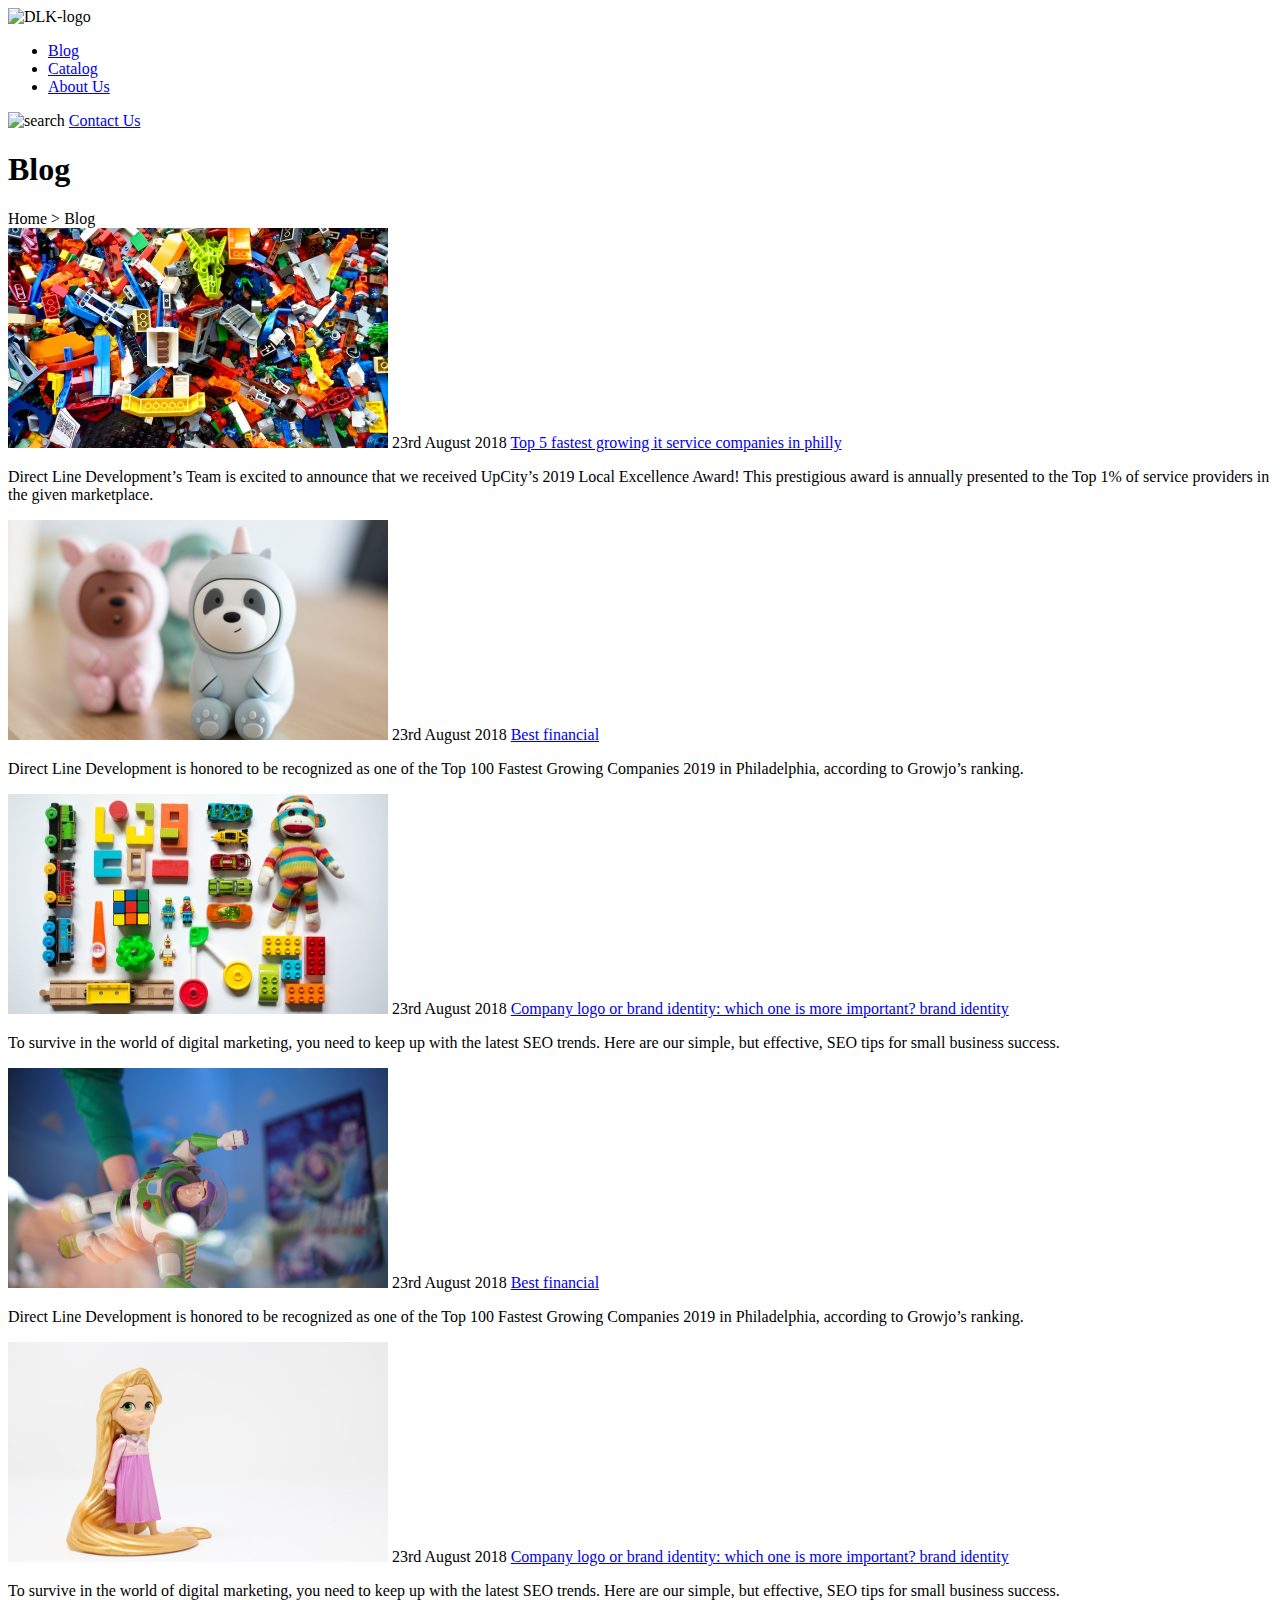
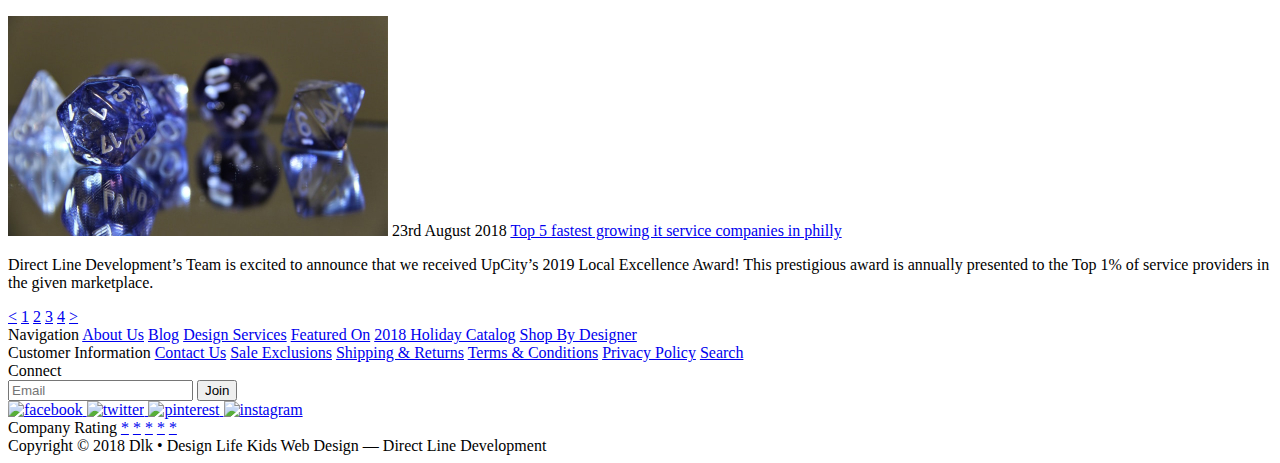
==== blog.html @ 51d2059e "blog + contact us pages" ====
<!DOCTYPE html>
<html lang="en">
<head>
    <meta charset="UTF-8">
    <title>Project</title>
</head>
<body>
    <header class="header">
        <img src="images/Union.png" alt="DLK-logo" class="header-logo">
        <nav class="header-navigation">
            <ul class="header-navigation-block">
                <li class="header-navigation-item"><a href="blog.html">Blog</a></li>
                <li class="header-navigation-item"><a href="catalog.html">Catalog</a></li>
                <li class="header-navigation-item"><a href="#">About Us</a></li>
            </ul>
        </nav>
        <img src="images/XMLID%201397.png" alt="search" class="header-link-img">
        <a href="contact-us.html" class="header-link">Contact Us</a>
    </header>
    <main class="main">
        <h1 class="main-headline">Blog</h1>
        <span class="main-breadcrumbs">
            <span class="main-breadcrumbs-item">Home</span>
            <span class="main-breadcrumbs-pointer">></span> <!--Временно обозначил стрелку с помощью >. Позднее заменю на свг элемент-->
            <span class="main-breadcrumbs-item">Blog</span>
        </span>
        <section class="main-blog">
            <div class="main-blog-list">
                <span class="main-blog-item">
                    <img src="images/blog-image1.jpg" alt="blog img" class="main-blog-item-img">
                    <span class="main-blog-item-date">23rd August 2018</span>
                    <a href="#" class="main-blog-item-headline">
                        Top 5 fastest growing it service companies in philly
                    </a>
                    <p class="main-blog-item-text">
                        Direct Line Development’s Team is excited to announce that we received UpCity’s 2019
                        Local Excellence Award! This prestigious award is annually presented to the Top 1% of service
                        providers in the given marketplace.
                    </p>
                </span>
                <span class="main-blog-item">
                    <img src="images/blog-image2.jpg" alt="blog img" class="main-blog-item-img">
                    <span class="main-blog-item-date">23rd August 2018</span>
                    <a href="#" class="main-blog-item-headline">
                        Best financial
                    </a>
                    <p class="main-blog-item-text">
                        Direct Line Development is honored to be recognized as one of the Top 100 Fastest Growing
                        Companies 2019 in Philadelphia, according to Growjo’s ranking.
                    </p>
                </span>
                <span class="main-blog-item">
                    <img src="images/blog-image3.jpg" alt="blog img" class="main-blog-item-img">
                    <span class="main-blog-item-date">23rd August 2018</span>
                    <a href="#" class="main-blog-item-headline">
                        Company logo or brand identity: which one is more important? brand identity
                    </a>
                    <p class="main-blog-item-text">
                        To survive in the world of digital marketing, you need to keep up with the latest SEO trends.
                        Here are our simple, but effective, SEO tips for small business success.
                    </p>
                </span>
                <span class="main-blog-item">
                    <img src="images/blog-image4.jpg" alt="blog img" class="main-blog-item-img">
                    <span class="main-blog-item-date">23rd August 2018</span>
                    <a href="#" class="main-blog-item-headline">
                        Best financial
                    </a>
                    <p class="main-blog-item-text">
                        Direct Line Development is honored to be recognized as one of the Top 100 Fastest Growing
                        Companies 2019 in Philadelphia, according to Growjo’s ranking.
                    </p>
                </span>
                <span class="main-blog-item">
                    <img src="images/blog-image5.jpg" alt="blog img" class="main-blog-item-img">
                    <span class="main-blog-item-date">23rd August 2018</span>
                    <a href="#" class="main-blog-item-headline">
                        Company logo or brand identity: which one is more important? brand identity
                    </a>
                    <p class="main-blog-item-text">
                        To survive in the world of digital marketing, you need to keep up with the latest SEO trends.
                        Here are our simple, but effective, SEO tips for small business success.
                    </p>
                </span>
                <span class="main-blog-item">
                    <img src="images/blog-image6.jpg" alt="blog img" class="main-blog-item-img">
                    <span class="main-blog-item-date">23rd August 2018</span>
                    <a href="#" class="main-blog-item-headline">
                        Top 5 fastest growing it service companies in philly
                    </a>
                    <p class="main-blog-item-text">
                        Direct Line Development’s Team is excited to announce that we received UpCity’s 2019
                        Local Excellence Award! This prestigious award is annually presented to the Top 1% of service
                        providers in the given marketplace.
                    </p>
                </span>
            </div>
            <span class="main-pagination">
                <a href="#" class="main-pagination-left-arrow"><</a> <!--Временно обозначил стрелку с помощью <. Позднее заменю на свг элемент-->
                <a href="#" class="main-pagination-item">1</a>
                <a href="#" class="main-pagination-item">2</a>
                <a href="#" class="main-pagination-item">3</a>
                <a href="#" class="main-pagination-item">4</a>
                <a href="#" class="main-right-arrow">></a> <!--Временно обозначил стрелку с помощью >. Позднее заменю на свг элемент-->
            </span>
        </section>
    </main>
    <footer class="footer">
        <div class="footer-main-block">
            <div class="footer-main-block-navigation">
                <span class="footer-main-block-navigation-headline">Navigation</span>
                    <span class="footer-main-block-navigation-list">
                        <a href="#" class="footer-main-block-navigation-item">About Us</a>
                        <a href="#" class="footer-main-block-navigation-item">Blog</a>
                        <a href="#" class="footer-main-block-navigation-item">Design Services</a>
                        <a href="#" class="footer-main-block-navigation-item">Featured On</a>
                        <a href="#" class="footer-main-block-navigation-item">2018 Holiday Catalog</a>
                        <a href="#" class="footer-main-block-navigation-item">Shop By Designer</a>
                    </span>
            </div>
            <div class="footer-main-block-customer-information">
                <span class="footer-main-block-customer-information-headline">Customer Information</span>
                    <span class="footer-main-block-customer-information-list">
                        <a href="#" class="footer-main-block-customer-information-item">Contact Us</a>
                        <a href="#" class="footer-main-block-customer-information-item">Sale Exclusions</a>
                        <a href="#" class="footer-main-block-customer-information-item">Shipping & Returns</a>
                        <a href="#" class="footer-main-block-customer-information-item">Terms & Conditions</a>
                        <a href="#" class="footer-main-block-customer-information-item">Privacy Policy</a>
                        <a href="#" class="footer-main-block-customer-information-item">Search</a>
                    </span>
            </div>
            <div class="footer-main-block-connect">
                <span class="footer-main-block-connect-headline">Connect</span>
                <form action="#" class="footer-main-block-connect-form">
                    <label for="email"></label>
                    <input type="email" placeholder="Email" class="footer-main-block-connect-input"
                           id="email" name="Email">
                    <button class="footer-main-block-connect-button">Join</button>
                    <div class="footer-main-block-connect-links">
                        <a href="https://www.facebook.com/" class="footer-main-block-connect-links-item">
                            <img src="#" alt="facebook" class="footer-main-block-connect-links-img">
                        </a>
                        <a href="https://twitter.com/explore" class="footer-main-block-connect-links-item">
                            <img src="#" alt="twitter" class="footer-main-block-connect-links-img">
                        </a>
                        <a href="https://pinterest.com" class="footer-main-block-connect-links-item">
                            <img src="#" alt="pinterest" class="footer-main-block-connect-links-img">
                        </a>
                        <a href="https://www.instagram.com/" class="footer-main-block-connect-links-item">
                            <img src="#" alt="instagram" class="footer-main-block-connect-links-img">
                        </a>
                    </div>
                </form>
            </div>
        </div>
        <div class="footer-additional-block">
            <div class="footer-additional-block-rating">
                <span class="footer-additional-block-rating-headline">Company Rating</span>
                <a href="#" class="footer-additional-block-rating-item">*</a>
                <a href="#" class="footer-additional-block-rating-item">*</a>
                <a href="#" class="footer-additional-block-rating-item">*</a>
                <a href="#" class="footer-additional-block-rating-item">*</a>
                <a href="#" class="footer-additional-block-rating-item">*</a>
            </div>
            <span class="footer-additional-block-copyright">Copyright © 2018 Dlk • Design Life Kids</span>
            <span class="footer-additional-block-developers">Web Design — Direct Line Development</span>
        </div>
    </footer>
</body>
</html>
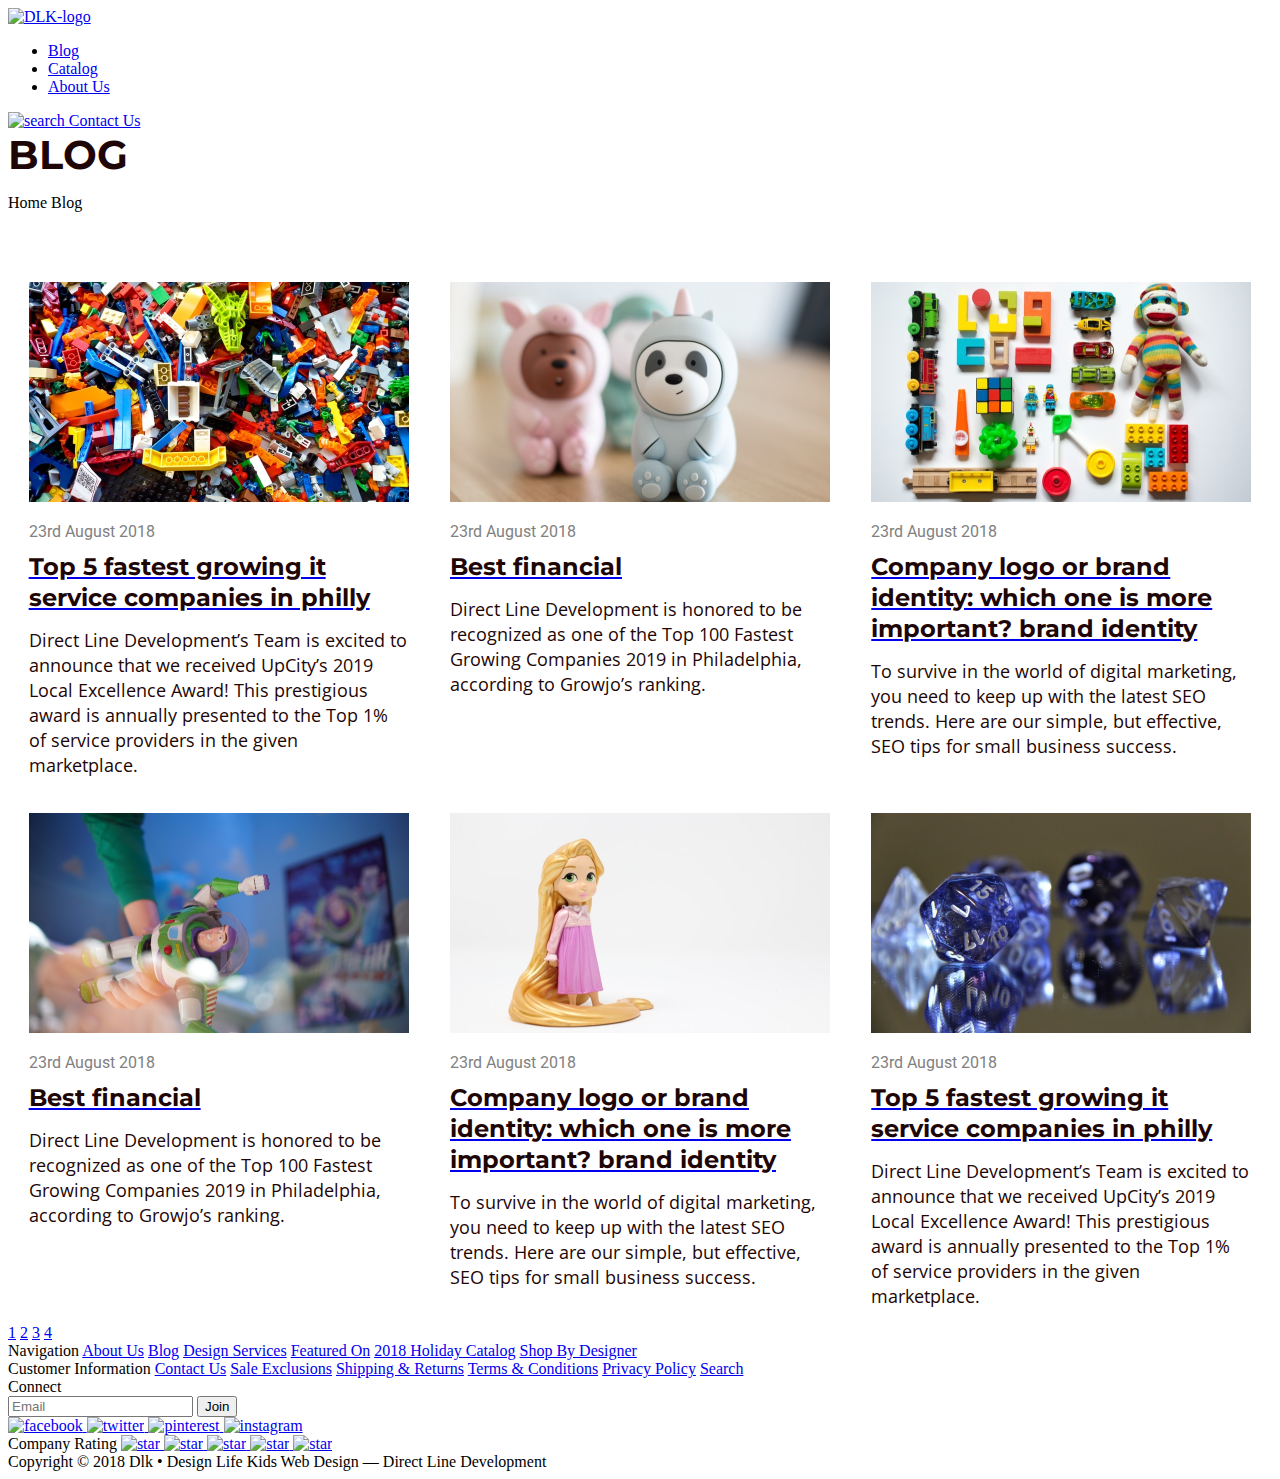
==== commit 1bfa432d: "vnes izmeneniya soglasno w3c" ====
--- a/blog.html
+++ b/blog.html
@@ -3,167 +3,206 @@
 <head>
     <meta charset="UTF-8">
     <title>Project</title>
+    <link rel="stylesheet" href="styles/pages/blog.css">
+    <link href="https://fonts.googleapis.com/css2?family=Montserrat:wght@700&family=Open+Sans&display=swap" rel="stylesheet">
+    <link href="https://fonts.googleapis.com/css2?family=Montserrat+Subrayada:wght@700&display=swap" rel="stylesheet">
+    <link href="https://fonts.googleapis.com/css2?family=Crimson+Text:ital@1&display=swap" rel="stylesheet">
+    <link href="https://fonts.googleapis.com/css2?family=Roboto&display=swap" rel="stylesheet">
 </head>
 <body>
-    <header class="header">
-        <img src="images/Union.png" alt="DLK-logo" class="header-logo">
-        <nav class="header-navigation">
-            <ul class="header-navigation-block">
-                <li class="header-navigation-item"><a href="blog.html">Blog</a></li>
-                <li class="header-navigation-item"><a href="catalog.html">Catalog</a></li>
-                <li class="header-navigation-item"><a href="#">About Us</a></li>
-            </ul>
-        </nav>
-        <img src="images/XMLID%201397.png" alt="search" class="header-link-img">
-        <a href="contact-us.html" class="header-link">Contact Us</a>
+    <header class="grid">
+        <div class="header">
+            <div class="header-navigation">
+                <a class="header-logo-link" href="index.html">
+                    <img src="images/Union.png" alt="DLK-logo" class="header-logo">
+                </a>
+                <nav>
+                    <ul class="header-navigation-block">
+                        <li class="header-navigation-item"><a href="blog.html">Blog</a></li>
+                        <li class="header-navigation-item"><a href="catalog.html">Catalog</a></li>
+                        <li class="header-navigation-item"><a href="#">About Us</a></li>
+                    </ul>
+                </nav>
+            </div>
+            <a href="contact-us.html" class="header-link">
+                <img src="images/XMLID%201397.png" alt="search" class="header-link-img">
+                Contact Us
+            </a>
+        </div>
     </header>
-    <main class="main">
+    <main class="main grid">
         <h1 class="main-headline">Blog</h1>
         <span class="main-breadcrumbs">
             <span class="main-breadcrumbs-item">Home</span>
-            <span class="main-breadcrumbs-pointer">></span> <!--Временно обозначил стрелку с помощью >. Позднее заменю на свг элемент-->
+            <span class="main-breadcrumbs-pointer"></span>
             <span class="main-breadcrumbs-item">Blog</span>
         </span>
         <section class="main-blog">
             <div class="main-blog-list">
-                <span class="main-blog-item">
+                <div class="main-blog-item">
                     <img src="images/blog-image1.jpg" alt="blog img" class="main-blog-item-img">
                     <span class="main-blog-item-date">23rd August 2018</span>
                     <a href="#" class="main-blog-item-headline">
-                        Top 5 fastest growing it service companies in philly
+                        <h4 class="main-blog-item-headline-text">
+                            Top 5 fastest growing it service companies in philly
+                        </h4>
                     </a>
                     <p class="main-blog-item-text">
                         Direct Line Development’s Team is excited to announce that we received UpCity’s 2019
                         Local Excellence Award! This prestigious award is annually presented to the Top 1% of service
                         providers in the given marketplace.
                     </p>
-                </span>
-                <span class="main-blog-item">
+                </div>
+                <div class="main-blog-item">
                     <img src="images/blog-image2.jpg" alt="blog img" class="main-blog-item-img">
                     <span class="main-blog-item-date">23rd August 2018</span>
                     <a href="#" class="main-blog-item-headline">
-                        Best financial
+                        <h4 class="main-blog-item-headline-text">
+                            Best financial
+                        </h4>
                     </a>
                     <p class="main-blog-item-text">
                         Direct Line Development is honored to be recognized as one of the Top 100 Fastest Growing
                         Companies 2019 in Philadelphia, according to Growjo’s ranking.
                     </p>
-                </span>
-                <span class="main-blog-item">
+                </div>
+                <div class="main-blog-item">
                     <img src="images/blog-image3.jpg" alt="blog img" class="main-blog-item-img">
                     <span class="main-blog-item-date">23rd August 2018</span>
                     <a href="#" class="main-blog-item-headline">
-                        Company logo or brand identity: which one is more important? brand identity
+                        <h4 class="main-blog-item-headline-text">
+                            Company logo or brand identity: which one is more important? brand identity
+                        </h4>
                     </a>
                     <p class="main-blog-item-text">
                         To survive in the world of digital marketing, you need to keep up with the latest SEO trends.
                         Here are our simple, but effective, SEO tips for small business success.
                     </p>
-                </span>
-                <span class="main-blog-item">
+                </div>
+                <div class="main-blog-item">
                     <img src="images/blog-image4.jpg" alt="blog img" class="main-blog-item-img">
                     <span class="main-blog-item-date">23rd August 2018</span>
                     <a href="#" class="main-blog-item-headline">
-                        Best financial
+                        <h4 class="main-blog-item-headline-text">
+                            Best financial
+                        </h4>
                     </a>
                     <p class="main-blog-item-text">
                         Direct Line Development is honored to be recognized as one of the Top 100 Fastest Growing
                         Companies 2019 in Philadelphia, according to Growjo’s ranking.
                     </p>
-                </span>
-                <span class="main-blog-item">
+                </div>
+                <div class="main-blog-item">
                     <img src="images/blog-image5.jpg" alt="blog img" class="main-blog-item-img">
                     <span class="main-blog-item-date">23rd August 2018</span>
                     <a href="#" class="main-blog-item-headline">
-                        Company logo or brand identity: which one is more important? brand identity
+                        <h4 class="main-blog-item-headline-text">
+                            Company logo or brand identity: which one is more important? brand identity
+                        </h4>
                     </a>
                     <p class="main-blog-item-text">
                         To survive in the world of digital marketing, you need to keep up with the latest SEO trends.
                         Here are our simple, but effective, SEO tips for small business success.
                     </p>
-                </span>
-                <span class="main-blog-item">
+                </div>
+                <div class="main-blog-item">
                     <img src="images/blog-image6.jpg" alt="blog img" class="main-blog-item-img">
                     <span class="main-blog-item-date">23rd August 2018</span>
                     <a href="#" class="main-blog-item-headline">
-                        Top 5 fastest growing it service companies in philly
+                        <h4 class="main-blog-item-headline-text">
+                            Top 5 fastest growing it service companies in philly
+                        </h4>
                     </a>
                     <p class="main-blog-item-text">
                         Direct Line Development’s Team is excited to announce that we received UpCity’s 2019
                         Local Excellence Award! This prestigious award is annually presented to the Top 1% of service
                         providers in the given marketplace.
                     </p>
+                </div>
+            </div>
+            <span class="main-pagination">
+                <a href="#" class="main-pagination-left-arrow"></a>
+                <span class="main-pagination-list">
+                    <a href="#" class="main-pagination-item">1</a>
+                    <a href="#" class="main-pagination-item">2</a>
+                    <a href="#" class="main-pagination-item">3</a>
+                    <a href="#" class="main-pagination-item">4</a>
                 </span>
-            </div>
-            <span class="main-pagination">
-                <a href="#" class="main-pagination-left-arrow"><</a> <!--Временно обозначил стрелку с помощью <. Позднее заменю на свг элемент-->
-                <a href="#" class="main-pagination-item">1</a>
-                <a href="#" class="main-pagination-item">2</a>
-                <a href="#" class="main-pagination-item">3</a>
-                <a href="#" class="main-pagination-item">4</a>
-                <a href="#" class="main-right-arrow">></a> <!--Временно обозначил стрелку с помощью >. Позднее заменю на свг элемент-->
+                <a href="#" class="main-pagination-right-arrow"></a>
             </span>
         </section>
     </main>
     <footer class="footer">
-        <div class="footer-main-block">
-            <div class="footer-main-block-navigation">
-                <span class="footer-main-block-navigation-headline">Navigation</span>
+        <div class="grid">
+            <div class="footer-main-block">
+                <div class="footer-main-block-navigation">
+                    <span class="footer-main-block-navigation-headline">Navigation</span>
                     <span class="footer-main-block-navigation-list">
-                        <a href="#" class="footer-main-block-navigation-item">About Us</a>
-                        <a href="#" class="footer-main-block-navigation-item">Blog</a>
-                        <a href="#" class="footer-main-block-navigation-item">Design Services</a>
-                        <a href="#" class="footer-main-block-navigation-item">Featured On</a>
-                        <a href="#" class="footer-main-block-navigation-item">2018 Holiday Catalog</a>
-                        <a href="#" class="footer-main-block-navigation-item">Shop By Designer</a>
-                    </span>
-            </div>
-            <div class="footer-main-block-customer-information">
-                <span class="footer-main-block-customer-information-headline">Customer Information</span>
+                            <a href="#" class="footer-main-block-navigation-item">About Us</a>
+                            <a href="#" class="footer-main-block-navigation-item">Blog</a>
+                            <a href="#" class="footer-main-block-navigation-item">Design Services</a>
+                            <a href="#" class="footer-main-block-navigation-item">Featured On</a>
+                            <a href="#" class="footer-main-block-navigation-item">2018 Holiday Catalog</a>
+                            <a href="#" class="footer-main-block-navigation-item">Shop By Designer</a>
+                        </span>
+                </div>
+                <div class="footer-main-block-customer-information">
+                    <span class="footer-main-block-customer-information-headline">Customer Information</span>
                     <span class="footer-main-block-customer-information-list">
-                        <a href="#" class="footer-main-block-customer-information-item">Contact Us</a>
-                        <a href="#" class="footer-main-block-customer-information-item">Sale Exclusions</a>
-                        <a href="#" class="footer-main-block-customer-information-item">Shipping & Returns</a>
-                        <a href="#" class="footer-main-block-customer-information-item">Terms & Conditions</a>
-                        <a href="#" class="footer-main-block-customer-information-item">Privacy Policy</a>
-                        <a href="#" class="footer-main-block-customer-information-item">Search</a>
-                    </span>
-            </div>
-            <div class="footer-main-block-connect">
-                <span class="footer-main-block-connect-headline">Connect</span>
-                <form action="#" class="footer-main-block-connect-form">
-                    <label for="email"></label>
-                    <input type="email" placeholder="Email" class="footer-main-block-connect-input"
-                           id="email" name="Email">
-                    <button class="footer-main-block-connect-button">Join</button>
+                            <a href="#" class="footer-main-block-customer-information-item">Contact Us</a>
+                            <a href="#" class="footer-main-block-customer-information-item">Sale Exclusions</a>
+                            <a href="#" class="footer-main-block-customer-information-item">Shipping & Returns</a>
+                            <a href="#" class="footer-main-block-customer-information-item">Terms & Conditions</a>
+                            <a href="#" class="footer-main-block-customer-information-item">Privacy Policy</a>
+                            <a href="#" class="footer-main-block-customer-information-item">Search</a>
+                        </span>
+                </div>
+                <div class="footer-main-block-connect">
+                    <span class="footer-main-block-connect-headline">Connect</span>
+                    <form action="#" class="footer-main-block-connect-form">
+                        <label for="email"></label>
+                        <input type="email" placeholder="Email" class="footer-main-block-connect-input"
+                               id="email" name="Email">
+                        <button class="footer-main-block-connect-button">Join</button>
+                    </form>
                     <div class="footer-main-block-connect-links">
                         <a href="https://www.facebook.com/" class="footer-main-block-connect-links-item">
-                            <img src="#" alt="facebook" class="footer-main-block-connect-links-img">
+                            <img src="images/svg/Facebook.svg" alt="facebook" class="footer-main-block-connect-links-img">
                         </a>
                         <a href="https://twitter.com/explore" class="footer-main-block-connect-links-item">
-                            <img src="#" alt="twitter" class="footer-main-block-connect-links-img">
+                            <img src="images/svg/Twitter.svg" alt="twitter" class="footer-main-block-connect-links-img">
                         </a>
                         <a href="https://pinterest.com" class="footer-main-block-connect-links-item">
-                            <img src="#" alt="pinterest" class="footer-main-block-connect-links-img">
+                            <img src="images/svg/Pinterest.svg" alt="pinterest" class="footer-main-block-connect-links-img">
                         </a>
                         <a href="https://www.instagram.com/" class="footer-main-block-connect-links-item">
-                            <img src="#" alt="instagram" class="footer-main-block-connect-links-img">
+                            <img src="images/svg/Instagram.svg" alt="instagram" class="footer-main-block-connect-links-img">
                         </a>
                     </div>
-                </form>
-            </div>
-        </div>
-        <div class="footer-additional-block">
-            <div class="footer-additional-block-rating">
-                <span class="footer-additional-block-rating-headline">Company Rating</span>
-                <a href="#" class="footer-additional-block-rating-item">*</a>
-                <a href="#" class="footer-additional-block-rating-item">*</a>
-                <a href="#" class="footer-additional-block-rating-item">*</a>
-                <a href="#" class="footer-additional-block-rating-item">*</a>
-                <a href="#" class="footer-additional-block-rating-item">*</a>
-            </div>
-            <span class="footer-additional-block-copyright">Copyright © 2018 Dlk • Design Life Kids</span>
-            <span class="footer-additional-block-developers">Web Design — Direct Line Development</span>
+                </div>
+            </div>
+            <div class="footer-additional-block">
+                <div class="footer-additional-block-rating">
+                    <span class="footer-additional-block-rating-headline">Company Rating</span>
+                    <a href="#" class="footer-additional-block-rating-item">
+                        <img src="images/svg/Star.svg" alt="star">
+                    </a>
+                    <a href="#" class="footer-additional-block-rating-item">
+                        <img src="images/svg/Star.svg" alt="star">
+                    </a>
+                    <a href="#" class="footer-additional-block-rating-item">
+                        <img src="images/svg/Star.svg" alt="star">
+                    </a>
+                    <a href="#" class="footer-additional-block-rating-item">
+                        <img src="images/svg/Star.svg" alt="star">
+                    </a>
+                    <a href="#" class="footer-additional-block-rating-item">
+                        <img src="images/svg/Star.svg" alt="star">
+                    </a>
+                </div>
+                <span class="footer-additional-block-copyright">Copyright © 2018 Dlk • Design Life Kids</span>
+                <span class="footer-additional-block-developers">Web Design — Direct Line Development</span>
+            </div>
         </div>
     </footer>
 </body>
--- a/styles/pages/blog.css
+++ b/styles/pages/blog.css
@@ -0,0 +1,97 @@
+@import "../blocks/body.css";
+@import "../blocks/header.css";
+@import "../blocks/footer.css";
+@import "../blocks/main.css";
+@import "../blocks/grid.css";
+@import "../blocks/breadcrumbs.css";
+@import "../blocks/pagination.css";
+
+.main-headline {
+    margin: 0px 0px 15px;
+
+    font-family: Montserrat;
+    font-style: normal;
+    font-weight: bold;
+    font-size: 40px;
+    line-height: 49px;
+
+    text-transform: uppercase;
+
+    color: #1E0606;
+}
+
+.main-blog {
+    margin-top: 50px;
+}
+
+.main-blog-list {
+    display: flex;
+    flex-direction: row;
+    flex-wrap: wrap;
+    align-content: stretch;
+}
+
+.main-blog-item {
+    display: flex;
+    flex-direction: column;
+    width: 380px;
+    height: 491px;
+    margin: 20px auto;
+}
+
+.main-blog-item-img {
+    width: 380px;
+    height: 220px;
+    margin-bottom: 20px;
+}
+
+.main-blog-item-date {
+    margin-bottom: 10px;
+
+    font-family: Roboto;
+    font-style: normal;
+    font-weight: normal;
+    font-size: 16px;
+    line-height: 19px;
+
+    color: #818181;
+}
+
+.main-blog-item-headline {
+    margin-bottom: 15px;
+}
+
+.main-blog-item-headline-text {
+    margin: 0;
+
+    font-family: Montserrat;
+    text-decoration: none;
+    font-style: normal;
+    font-weight: bold;
+    font-size: 24px;
+    line-height: 31px;
+
+    color: #1E0606;
+}
+
+.main-blog-item-text {
+    margin: 0px;
+
+    font-family: Open Sans;
+    font-style: normal;
+    font-weight: normal;
+    font-size: 18px;
+    line-height: 25px;
+
+    color: #1E0606;
+}
+
+.main-blog-item-headline:hover {
+    font-family: Montserrat;
+    font-style: normal;
+    font-weight: bold;
+    font-size: 24px;
+    line-height: 31px;
+
+    text-decoration-line: underline;
+}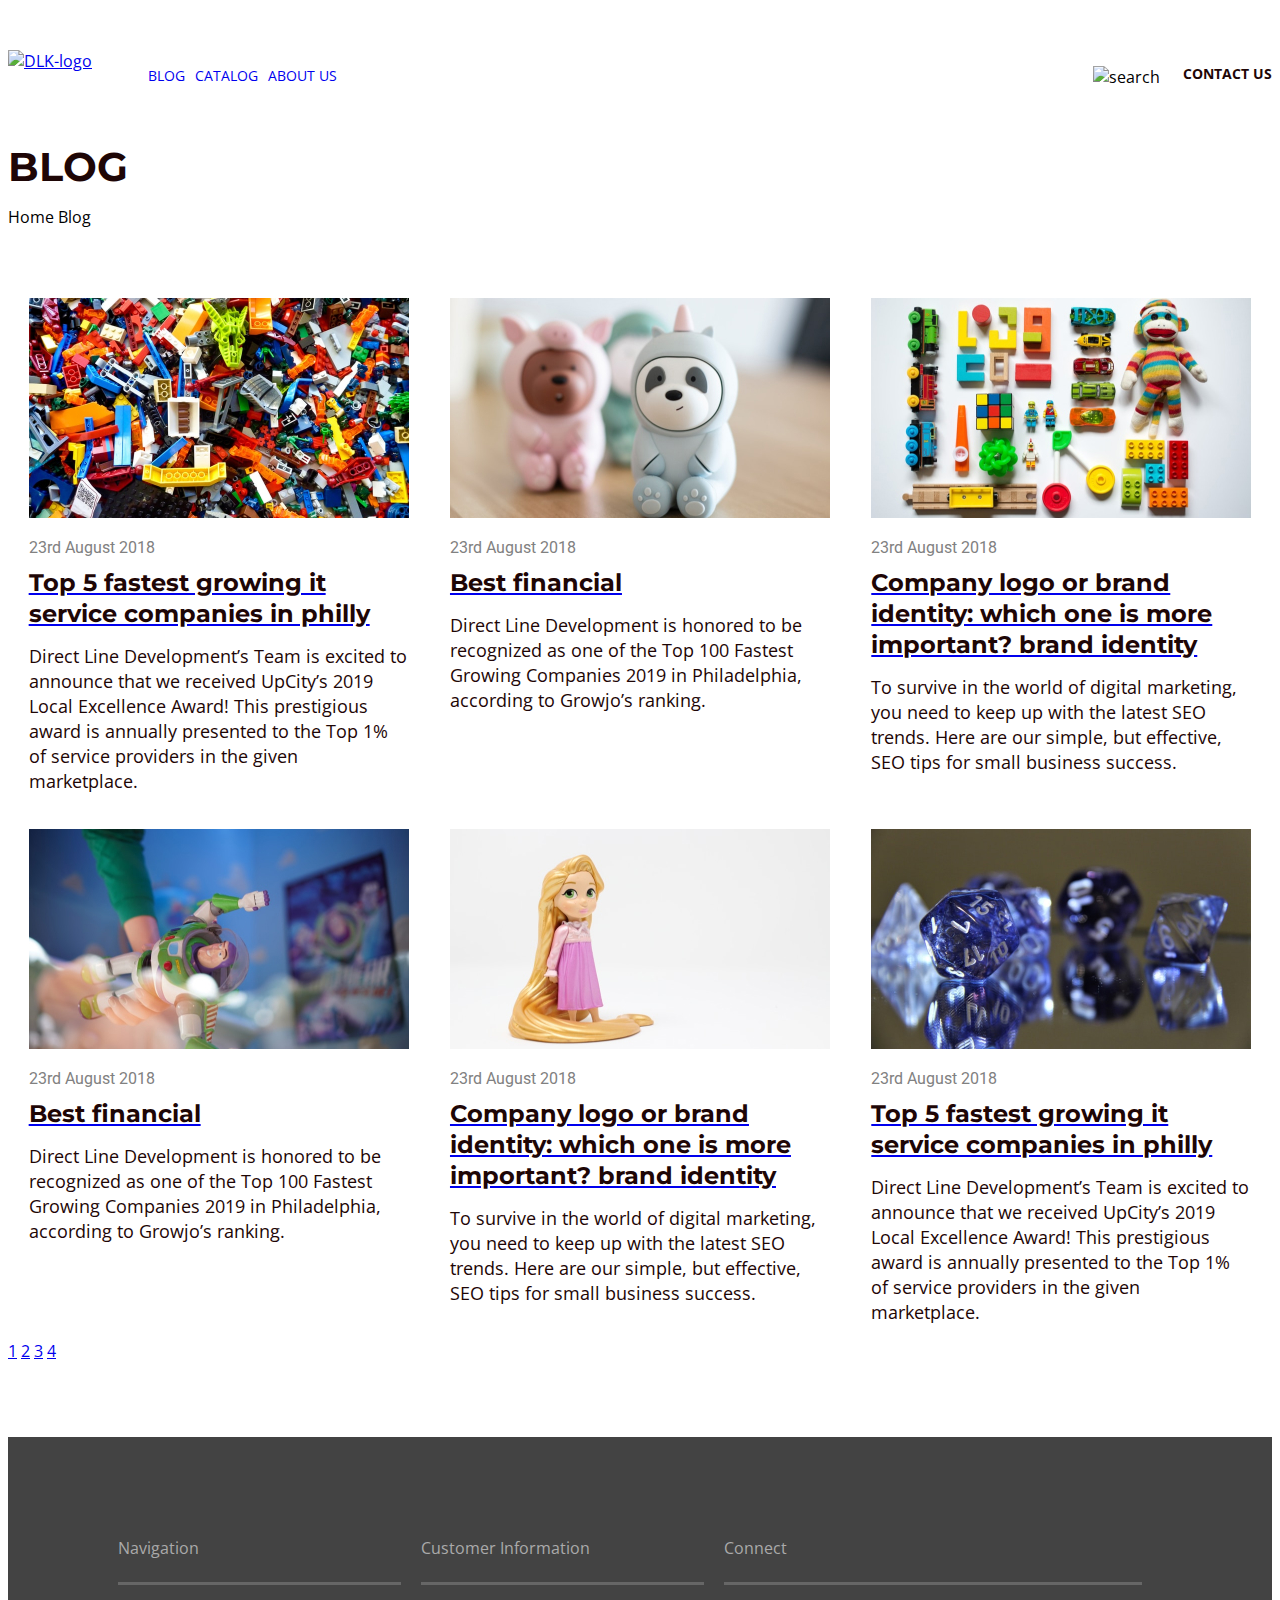
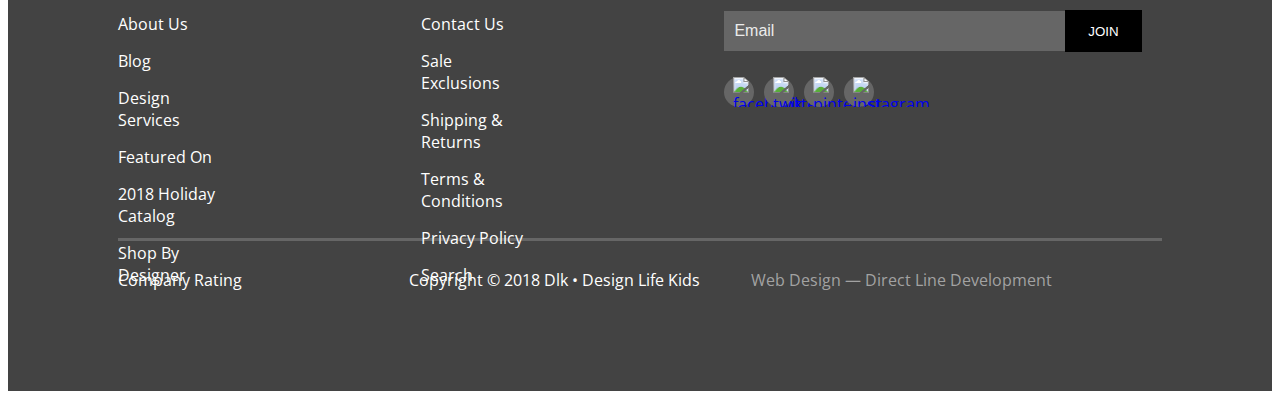
==== commit 1a396e74: "dopolnil i vnes izmeneniya po semantike" ====
--- a/blog.html
+++ b/blog.html
@@ -2,7 +2,7 @@
 <html lang="en">
 <head>
     <meta charset="UTF-8">
-    <title>Project</title>
+    <title>Blog</title>
     <link rel="stylesheet" href="styles/pages/blog.css">
     <link href="https://fonts.googleapis.com/css2?family=Montserrat:wght@700&family=Open+Sans&display=swap" rel="stylesheet">
     <link href="https://fonts.googleapis.com/css2?family=Montserrat+Subrayada:wght@700&display=swap" rel="stylesheet">
@@ -24,10 +24,12 @@
                     </ul>
                 </nav>
             </div>
-            <a href="contact-us.html" class="header-link">
+            <div class="header-link-block">
                 <img src="images/XMLID%201397.png" alt="search" class="header-link-img">
-                Contact Us
-            </a>
+                <a href="contact-us.html" class="header-link">
+                    Contact Us
+                </a>
+            </div>
         </div>
     </header>
     <main class="main grid">
@@ -137,25 +139,25 @@
             <div class="footer-main-block">
                 <div class="footer-main-block-navigation">
                     <span class="footer-main-block-navigation-headline">Navigation</span>
-                    <span class="footer-main-block-navigation-list">
+                    <div class="footer-main-block-navigation-list">
                             <a href="#" class="footer-main-block-navigation-item">About Us</a>
                             <a href="#" class="footer-main-block-navigation-item">Blog</a>
                             <a href="#" class="footer-main-block-navigation-item">Design Services</a>
                             <a href="#" class="footer-main-block-navigation-item">Featured On</a>
                             <a href="#" class="footer-main-block-navigation-item">2018 Holiday Catalog</a>
                             <a href="#" class="footer-main-block-navigation-item">Shop By Designer</a>
-                        </span>
+                    </div>
                 </div>
                 <div class="footer-main-block-customer-information">
                     <span class="footer-main-block-customer-information-headline">Customer Information</span>
-                    <span class="footer-main-block-customer-information-list">
+                    <div class="footer-main-block-customer-information-list">
                             <a href="#" class="footer-main-block-customer-information-item">Contact Us</a>
                             <a href="#" class="footer-main-block-customer-information-item">Sale Exclusions</a>
                             <a href="#" class="footer-main-block-customer-information-item">Shipping & Returns</a>
                             <a href="#" class="footer-main-block-customer-information-item">Terms & Conditions</a>
                             <a href="#" class="footer-main-block-customer-information-item">Privacy Policy</a>
                             <a href="#" class="footer-main-block-customer-information-item">Search</a>
-                        </span>
+                    </div>
                 </div>
                 <div class="footer-main-block-connect">
                     <span class="footer-main-block-connect-headline">Connect</span>
@@ -184,24 +186,16 @@
             <div class="footer-additional-block">
                 <div class="footer-additional-block-rating">
                     <span class="footer-additional-block-rating-headline">Company Rating</span>
-                    <a href="#" class="footer-additional-block-rating-item">
-                        <img src="images/svg/Star.svg" alt="star">
-                    </a>
-                    <a href="#" class="footer-additional-block-rating-item">
-                        <img src="images/svg/Star.svg" alt="star">
-                    </a>
-                    <a href="#" class="footer-additional-block-rating-item">
-                        <img src="images/svg/Star.svg" alt="star">
-                    </a>
-                    <a href="#" class="footer-additional-block-rating-item">
-                        <img src="images/svg/Star.svg" alt="star">
-                    </a>
-                    <a href="#" class="footer-additional-block-rating-item">
-                        <img src="images/svg/Star.svg" alt="star">
-                    </a>
+                    <ul class="footer-additional-block-rating">
+                        <li class="footer-additional-block-rating-item"></li>
+                        <li class="footer-additional-block-rating-item"></li>
+                        <li class="footer-additional-block-rating-item"></li>
+                        <li class="footer-additional-block-rating-item"></li>
+                        <li class="footer-additional-block-rating-item"></li>
+                    </ul>
                 </div>
                 <span class="footer-additional-block-copyright">Copyright © 2018 Dlk • Design Life Kids</span>
-                <span class="footer-additional-block-developers">Web Design — Direct Line Development</span>
+                <span class="footer-additional-block-developers"><a href="https://directline.digital/">Web Design</a> — Direct Line Development</span>
             </div>
         </div>
     </footer>
